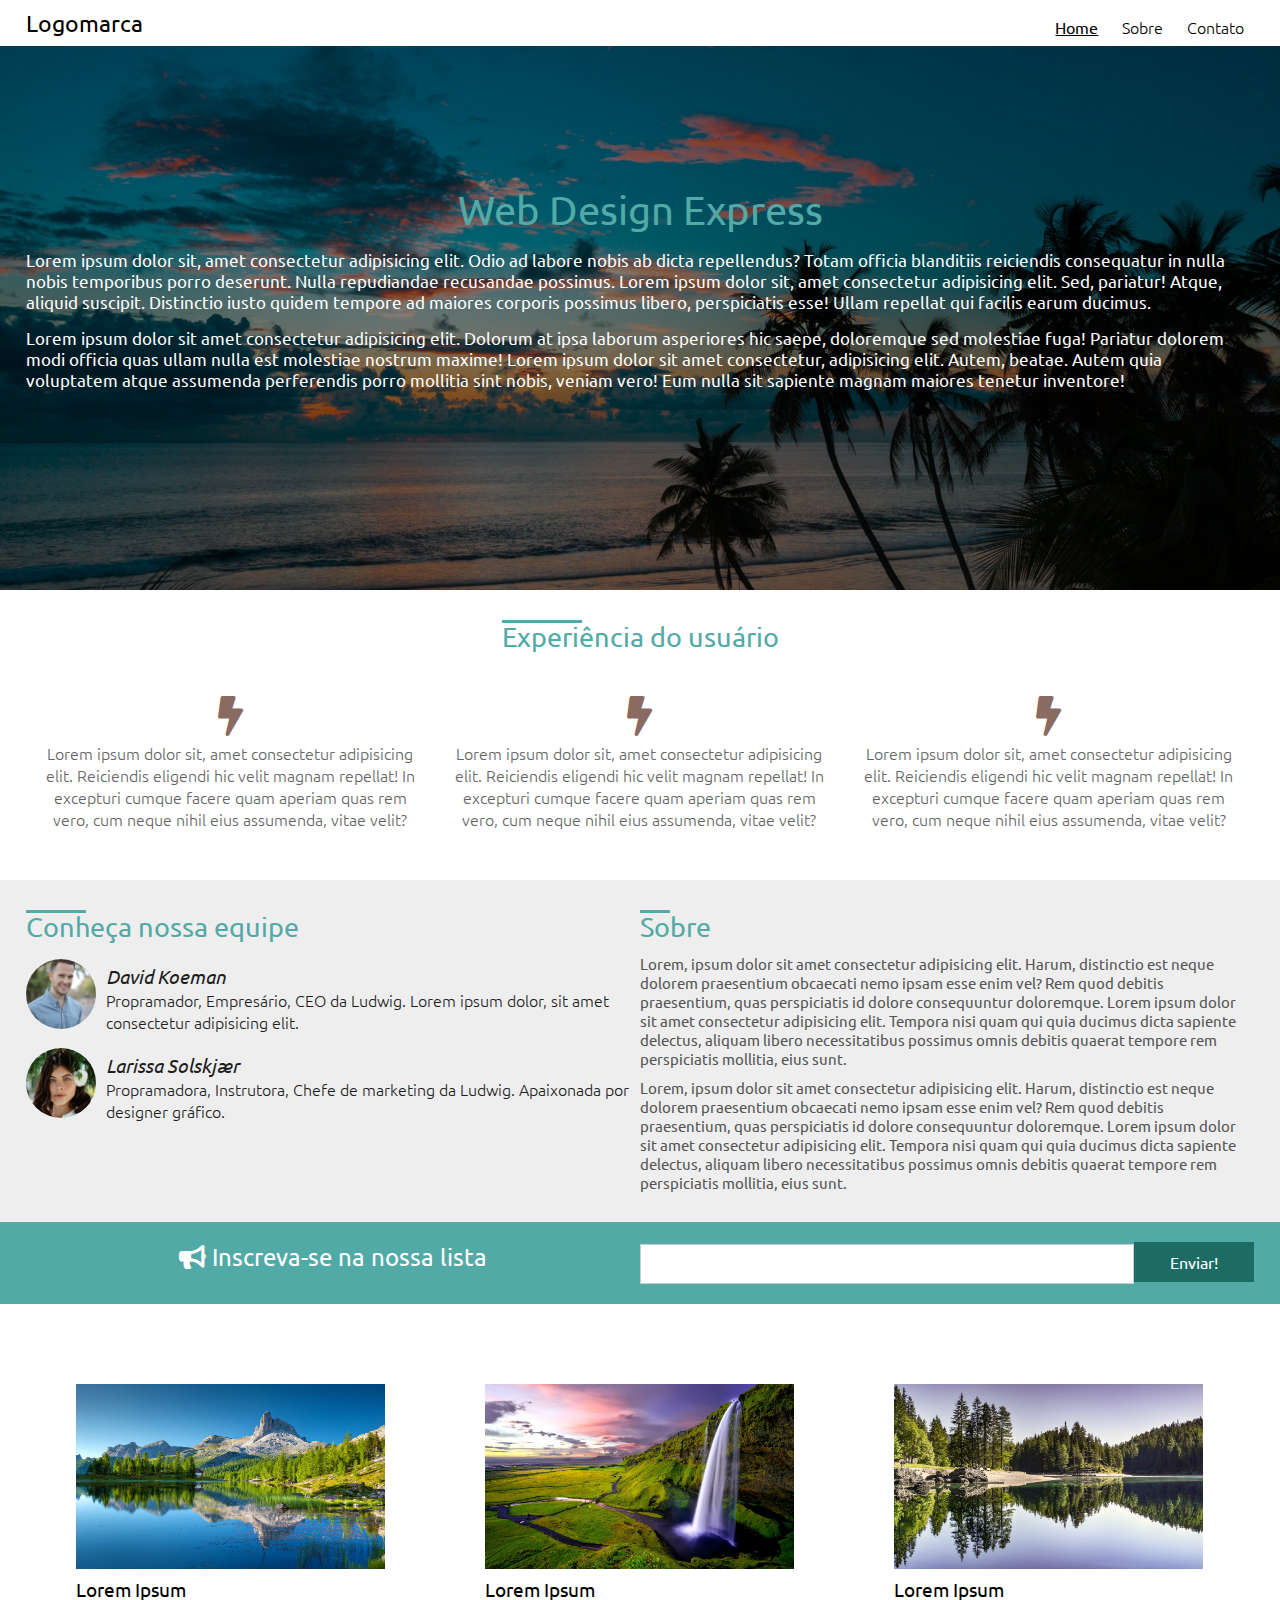
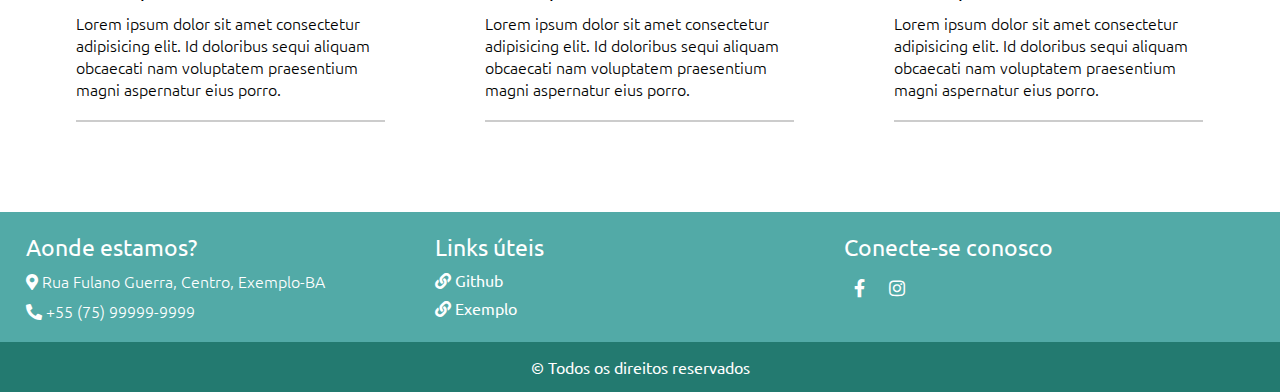
==== index.html @ 8363e470 "menu-mobile finalizado!" ====
<!DOCTYPE html>
<html lang="pt-br">
<head>
    <meta charset="UTF-8">
    <meta http-equiv="X-UA-Compatible" content="IE=edge">
    <meta name="viewport" content="width=device-width, initial-scale=1.0">
    <!-- Links de estilo -->
    <link rel="stylesheet" href="css/style.css">
    <link rel="stylesheet" href="css/all.css">
    <link href="https://fonts.googleapis.com/css2?family=Montserrat:wght@300;400;700&family=Ubuntu:wght@300;400;700&display=swap" rel="stylesheet">
    <!--Meta Tags para SEO-->
    <meta name="author" content="Luiz Alberto">
    <meta name="keywords" content="agencia de publicidade,tecnologia,venda,planos,responsivo">
    <meta name="description" content="Este é um site de exemplo para marketing de empresas!">
    <title>Web Design Express</title>
</head>
<body>
    <header>
        <div class="container">
            <div class="logo">
                <!-- <h2><i class="fab fa-angrycreative"></i></h2> -->
                <h2>Logomarca</h2>
            </div><!--logo-->
            <nav class="menu-desktop">
                <ul>
                    <li class="selected"><a href="index.html">Home</a></li>
                    <li><a href="sobre.html">Sobre</a></li>
                    <li><a href="">Contato</a></li>
                </ul>
            </nav>

            <nav class="menu-mobile">
                <h2><i class="fas fa-bars"></i></h2>
                <ul>
                    <li class="selected"><a href="index.html">Home</a></li>
                    <li><a href="sobre.html">Sobre</a></li>
                    <li><a href="">Contato</a></li>
                </ul>
            </nav><!--menu-mobile-->
            <div class="clear"></div>
        </div><!--container-->
    </header>

    <section class="main-bg">
        <div class="overlay"></div>
        <div class="container">
            <h2>Web Design Express</h2>
        <p>Lorem ipsum dolor sit, amet consectetur adipisicing elit. Odio ad labore nobis ab dicta repellendus? Totam officia blanditiis reiciendis consequatur in nulla nobis temporibus porro deserunt. Nulla repudiandae recusandae possimus. Lorem ipsum dolor sit, amet consectetur adipisicing elit. Sed, pariatur! Atque, aliquid suscipit. Distinctio iusto quidem tempore ad maiores corporis possimus libero, perspiciatis esse! Ullam repellat qui facilis earum ducimus.</p>
        <p>Lorem ipsum dolor sit amet consectetur adipisicing elit. Dolorum at ipsa laborum asperiores hic saepe, doloremque sed molestiae fuga! Pariatur dolorem modi officia quas ullam nulla est molestiae nostrum maxime! Lorem ipsum dolor sit amet consectetur, adipisicing elit. Autem, beatae. Autem quia voluptatem atque assumenda perferendis porro mollitia sint nobis, veniam vero! Eum nulla sit sapiente magnam maiores tenetur inventore!</p>
        </div><!--container-->
    </section>

    <section class="diferenciais">
        <div class="container">
            <div class="line-text">
                <div style="width: 80px;"></div>
                <h2>Experiência do usuário</h2>
            </div><!--line-text-->

            <div class="icones-diferenciais">
                <div class="box-icone-single">
                    <h2><i class="fas fa-bolt"></i></h2>
                    <p>Lorem ipsum dolor sit, amet consectetur adipisicing elit. Reiciendis eligendi hic velit magnam repellat! In excepturi cumque facere quam aperiam quas rem vero, cum neque nihil eius assumenda, vitae velit?</p>
                </div><!--box-icone-single-->

                <div class="box-icone-single">
                    <h2><i class="fas fa-bolt"></i></h2>
                    <p>Lorem ipsum dolor sit, amet consectetur adipisicing elit. Reiciendis eligendi hic velit magnam repellat! In excepturi cumque facere quam aperiam quas rem vero, cum neque nihil eius assumenda, vitae velit?</p>
                </div><!--box-icone-single-->

                <div class="box-icone-single">
                    <h2><i class="fas fa-bolt"></i></h2>
                    <p>Lorem ipsum dolor sit, amet consectetur adipisicing elit. Reiciendis eligendi hic velit magnam repellat! In excepturi cumque facere quam aperiam quas rem vero, cum neque nihil eius assumenda, vitae velit?</p>
                </div><!--box-icone-single--> 
                <div class="clear"></div> 
            </div><!--icones-diferenciais-->

        </div>
    </section>

    <section class="sobre-equipe">
        <div class="container">
            <div class="equipe-container">
                <div class="line-text">
                    <div style="width: 60px;"></div>
                    <h2>Conheça nossa equipe</h2>
                </div><!--line-text-->
                <div class="avatar-box">
                    <div style="background-image: url('images/face-ceo.jpg');" class="img-avatar"></div><div class="descricao-avatar">
                        <h3>David Koeman</h3>
                        <p>Propramador, Empresário, CEO da Ludwig. Lorem ipsum dolor, sit amet consectetur adipisicing elit.</p>
                    </div>
                </div><!--avatar-box-->

                <!-- <div class="avatar-box">
                    <div style="background-image: url('images/face-mas.jpg');" class="img-avatar"></div><div class="descricao-avatar">
                        <h3>Thomas Rodrigues</h3>
                        <p>Propramador, Instrutor, Chefe de desenvolvimento da Ludwig. Apaixonado por programação e games.</p>
                    </div>
                </div> -->

                <div class="avatar-box">
                    <div style="background-image: url('images/face-fem.jpg');" class="img-avatar"></div><div class="descricao-avatar">
                        <h3>Larissa Solskjær</h3>
                        <p>Propramadora, Instrutora, Chefe de marketing da Ludwig. Apaixonada por designer gráfico.</p>
                    </div>
                </div><!--avatar-box-->
            </div><!--equipe-->

            <div class="sobre-container">
                <div class="line-text">
                    <div style="width: 30px;"></div>
                    <h2>Sobre</h2>
                </div><!--line-text-->
                <p>Lorem, ipsum dolor sit amet consectetur adipisicing elit. Harum, distinctio est neque dolorem praesentium obcaecati nemo ipsam esse enim vel? Rem quod debitis praesentium, quas perspiciatis id dolore consequuntur doloremque. Lorem ipsum dolor sit amet consectetur adipisicing elit. Tempora nisi quam qui quia ducimus dicta sapiente delectus, aliquam libero necessitatibus possimus omnis debitis quaerat tempore rem perspiciatis mollitia, eius sunt.</p>
                <p>Lorem, ipsum dolor sit amet consectetur adipisicing elit. Harum, distinctio est neque dolorem praesentium obcaecati nemo ipsam esse enim vel? Rem quod debitis praesentium, quas perspiciatis id dolore consequuntur doloremque. Lorem ipsum dolor sit amet consectetur adipisicing elit. Tempora nisi quam qui quia ducimus dicta sapiente delectus, aliquam libero necessitatibus possimus omnis debitis quaerat tempore rem perspiciatis mollitia, eius sunt.</p>
            </div><!--sobre-->

        </div><!--container-->
    </section><!--sobre-equipe-->

    <section class="inscricao">
        <div class="container">
            <div class="w50 center">
                <h2 class="inscricao-texto"><i class="fas fa-bullhorn"></i> Inscreva-se na nossa lista</h2>
            </div>
            <div class="w50 center">
                <form class="inscricao-form">
                    <input type="text" name=""><input type="submit" name="acao" value="Enviar!">
                </form>
            </div>
            <div class="clear"></div>
        </div>
    </section><!--inscricao-->

    <section class="cards">
        <div class="container">
            <div class="card-single">
                <img src="images/card.jpg" alt="" title="">
                <h3>Lorem Ipsum</h3>
                <p>Lorem ipsum dolor sit amet consectetur adipisicing elit. Id doloribus sequi aliquam obcaecati nam voluptatem praesentium magni aspernatur eius porro.</p>
            </div><!--card-single-->

            <div class="card-single">
                <img src="images/card1.jpg" alt="" title="">
                <h3>Lorem Ipsum</h3>
                <p>Lorem ipsum dolor sit amet consectetur adipisicing elit. Id doloribus sequi aliquam obcaecati nam voluptatem praesentium magni aspernatur eius porro.</p>
            </div><!--card-single-->

            <div class="card-single">
                <img src="images/card2.jpg" alt="" title="">
                <h3>Lorem Ipsum</h3>
                <p>Lorem ipsum dolor sit amet consectetur adipisicing elit. Id doloribus sequi aliquam obcaecati nam voluptatem praesentium magni aspernatur eius porro.</p>
            </div><!--card-single-->

            <div class="clear"></div>
        </div>
    </section>

    <footer class="footer1">
        <div class="container">
            <div class="w33">
                <h2>Aonde estamos?</h2>
                <p><i class="fas fa-map-marker-alt"></i> Rua Fulano Guerra, Centro, Exemplo-BA</p>
                <p><i class="fas fa-phone-alt"></i> +55 (75) 99999-9999</p>
            </div><!--w33-->

            <div class="w33">
                <h2>Links úteis</h2>
                <a href="https://github.com/luuizalberto"><i class="fas fa-link"></i> Github</a>
                <a href="https://github.com/luuizalberto"><i class="fas fa-link"></i> Exemplo</a>
            </div><!--w33-->

            <div class="w33">
                <h2>Conecte-se conosco</h2>
                <div class="groud-icons">
                    <a href="https://pt-br.facebook.com/"><i class="fab fa-facebook-f"></i></a>
                    <a href="https://www.instagram.com/accounts/login/"><i class="fab fa-instagram"></i></a>
                </div>
            </div><!--w33-->
            <div class="clear"></div>
        </div><!--container-->
    </footer>

    <footer class="footer2">
        <p>© Todos os direitos reservados</p>
    </footer>

    <script src="js/jquery.js"></script>
    <script>
        $('nav.menu-mobile h2').click(function(){
            $('nav.menu-mobile ul').slideToggle();
        });
    </script>
    
</body>
</html>
---- css/style.css ----
*{
    margin: 0;
    padding: 0;
    box-sizing: border-box;
    font-family: 'Montserrat', sans-serif;
font-family: 'Ubuntu', sans-serif;
}

html, body{
    height: 100%;
}

/* Classes Auxiliares */
.container{
    max-width: 1280px;
    margin: 0 auto;
    padding: 0 2%;
}

.w50{
    width: 50%;
    float: left;
}

.w33{
    width: 33.3%;
    float: left;
}

.center{text-align: center;}

.clear{clear: both;}

/* Classes do meu site */
header{
    padding: 8px 0;
}

.logo{
    float: left;
}

.logo h2{
    font-size: 23px;
    font-weight: normal;
}

nav.menu-desktop li.selected{font-weight: normal; text-decoration: underline;}

nav.menu-desktop{
    float: right;
}

nav.menu-desktop ul{
    position: relative;
    top: 8px;
}

nav.menu-desktop li{
    margin: 0 10px;
    display: inline-block;
    font-weight: lighter;
}

nav.menu-desktop a{
    color: black;
    text-decoration: none;
}

nav.menu-desktop a:hover{text-decoration: underline;}

nav.menu-mobile{
    display: none; 
    float: right;
}

nav.menu-mobile h2{
    cursor: pointer;
}

nav.menu-mobile ul{
    display: none;
    width: 100%;
    background-color: white;
    position: absolute;
    top: 45px;
    left: 0;
    z-index: 2;
    text-align: center;
}

nav.menu-mobile li{
    padding: 8px 0;
    border-bottom: 1px solid black;
    text-decoration: none;
    color: black;
}

nav.menu-mobile li.selected{
    background-color: rgb(240, 240, 240);
}

nav.menu-mobile a{
    display: block; /* Para ficar tudo clicável */
    text-decoration: none;
    color: black;
}

/* Sessão Principal banner */
section.main-bg{
    position: relative;
    width: 100%;
    padding: 140px 0 200px 0;
    background-image: url('../images/bg-main.jpg');
    background-position: center;
    background-size: cover;
    background-repeat: no-repeat;
    text-align: center;
}

section.main-bg > .container{
    position: relative;
    z-index: 2;
}

section.main-bg .overlay{
    z-index: 1;
    position: absolute;
    top: 0;
    left: 0;
    background-color: rgba(0,0,0,0.5);
    width: 100%;
    height: 100%;
}

section.main-bg h2{
    color: #52aaa7;
    font-size: 40px;
    font-weight: normal;
}

section.main-bg p{
    text-align: left;
    color: #ffffff;
    font-size: 17px;
    margin-top: 15px;
}

/* Experiencia do usuario */
section.diferenciais {
    padding: 30px 0;
    text-align: center;
}

.line-text{
    position: relative;
    display: inline-block;
}

.line-text > div{
    position: absolute;
    left: 0;
    top: 0;
    width: 60px;
    height: 3px;
    background-color: #52aaa7;
}

.line-text h2{
    font-weight: normal;
    font-size: 27px;
    color: #52aaa7;
}

.icones-diferenciais{
    margin-top: 35px;
}

.box-icone-single{
    float: left;
    width: 33.3%;
    padding: 0 10px;
    margin-bottom: 20px;
}

.box-icone-single h2{
    color: #8a6b62;
    font-size: 40px;
}

.box-icone-single p{
    color: #646464;
    font-weight: lighter;
    font-size: 16px;
}

/* Sessão Sobre Equipe */
section.sobre-equipe{
    padding: 30px 0;
    background-color: rgb(238, 238, 238);
}

section.sobre-equipe > .container{
    display: flex;
    flex-wrap: wrap;
}

.equipe-container{
    width: 50%;
}

.sobre-container{
    width: 50%;
}

.sobre-container p{
    /* color: black; */
    color: rgb(85, 85, 85); 
    font-size: 15px;
    margin-top: 10px;
}

.avatar-box{
    margin-top: 15px;
}

.img-avatar{
    display: inline-block;
    width: 70px;
    height: 70px;
    border-radius: 50%;
    /* background-size: 100% 100%; */
    background-size: cover;
    background-position: center;
}

.descricao-avatar{
    padding: 0 10px;
    display: inline-block;
    width: calc(100% - 70px);
}

.descricao-avatar h3{
    color: rgb(30, 30, 30);
    font-weight: normal;
    font-style: italic;
}

.descricao-avatar p{
    color: rgb(30, 30, 30);
    font-weight: lighter;
}

/* Sessão da inscrição */
section.inscricao{
    background-color: #52aaa7;
    padding: 20px 0;
}

.inscricao-form input[type=text]{
    width: calc(100% - 120px);
    height: 40px;
    background-color: white;
    border: 1px solid #ccc;
    display: inline-block;
    padding-left: 7px;
}

h2.inscricao-texto{
    font-weight: normal;
    color: white;
}

.inscricao-form input[type=submit]{
    width: 120px;
    height: 40px;
    background-color: #1d6c64;
    color: white;
    font-size: 16px;
    border: 0;
    display: inline-block;
    cursor: pointer;
}

/* Sessão dos Cards */
section.cards{
    padding: 30px 0;
}

.card-single{
    width: 33.3%;
    float: left;
    padding: 50px;
}

.card-single img{
    width: 100%;
    height: 185px;/* eu defini */
}

.card-single h3{
    margin-top: 5px;
    font-weight: normal;
    font-size: 19px;
}

.card-single p{
    margin: 10px 0;
    font-weight: lighter;
    font-size: 16px;
    border-bottom: 2px solid #ccc;
    padding-bottom: 20px;
}

/* FOOTER */
footer.footer1{
    background-color: #52aaa7;
    padding: 20px 0;
    color: white;
}

footer.footer1 h2{
    font-size: 23px;
    font-weight: normal;
}

footer.footer1 p{
    margin-top: 8px;
    font-weight: lighter;
}

footer.footer1 a{
    display: block;
    text-decoration: none;
    color: white;
    margin-top: 8px;
}

footer.footer1 .groud-icons a{
    font-size: 18px;
    display: inline-block;
    margin: 15px 10px; /* eu defini */
}

footer.footer2{
    background-color: #237a70;
    text-align: center;
    color: white;
    padding: 15px 0;
}



@media screen and (max-width: 768px){
    .card-single{width: 100%;}
    .w50, .w33{width: 100%; margin-bottom: 20px;}

    footer.footer1{text-align: center;}

    .box-icone-single{
        width: 100%;
    }

    .equipe-container{
        width: 100%;
    }
    
    .sobre-container{
        width: 100%;
        margin-top: 60px;
    }
}


@media screen and (max-width: 500px){
    nav.menu-desktop{display: none;}
    nav.menu-mobile{display: block;}

    .card-single{padding: 10px;}
}
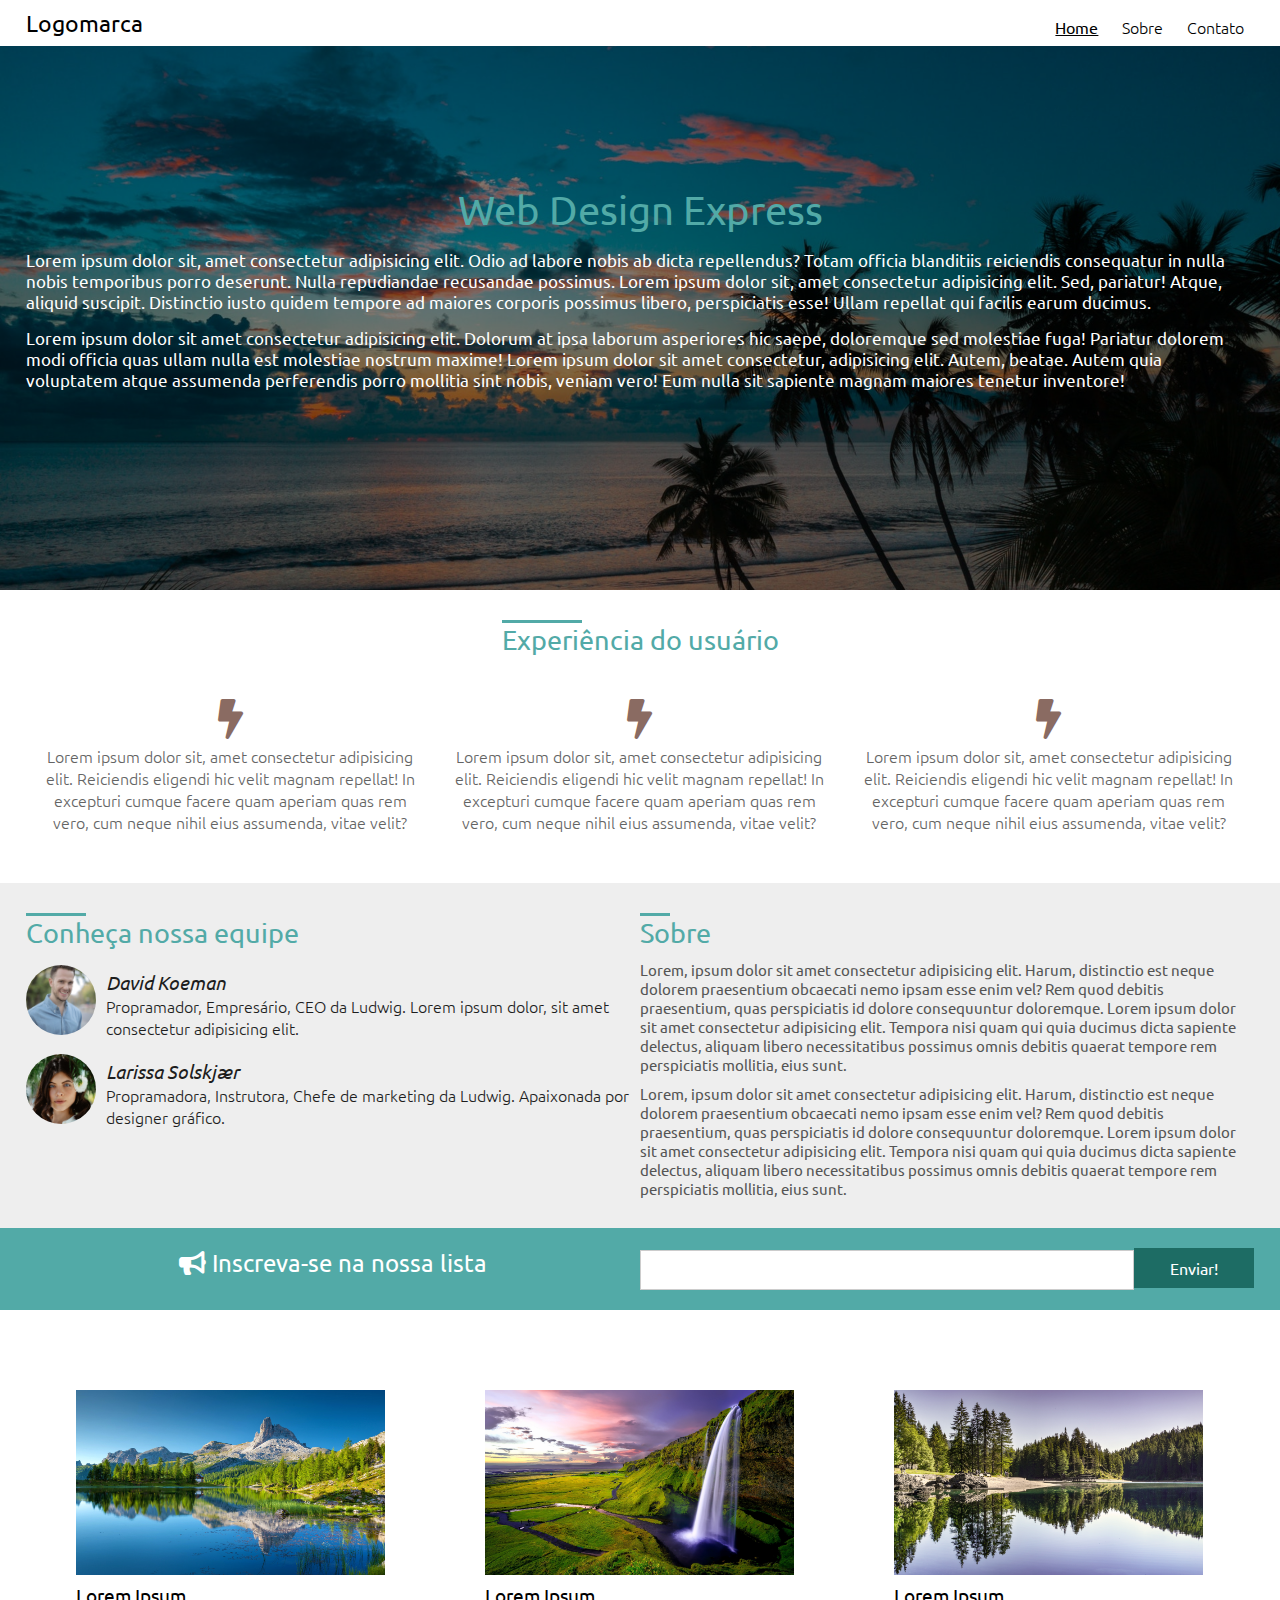
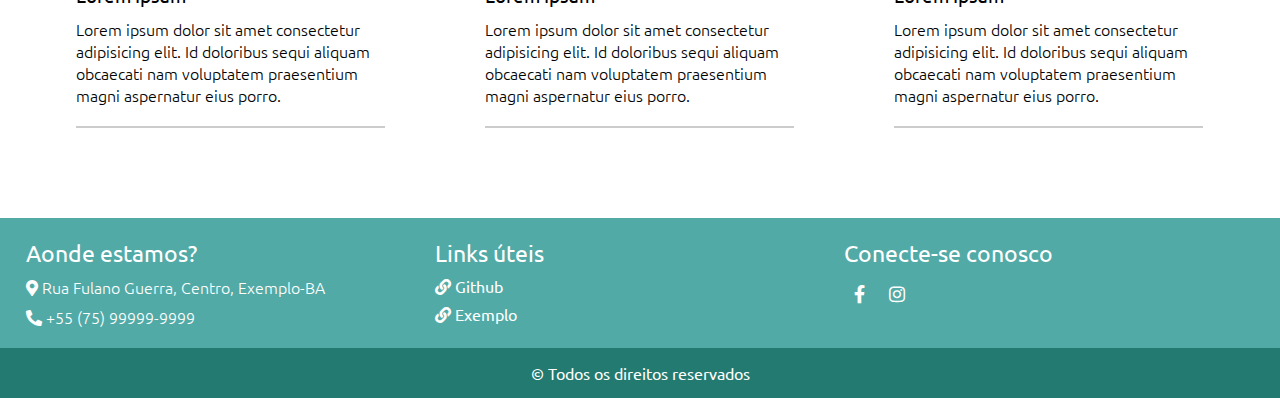
==== commit 77964f7d: "linkando o contato.html" ====
--- a/index.html
+++ b/index.html
@@ -18,14 +18,15 @@
     <header>
         <div class="container">
             <div class="logo">
-                <!-- <h2><i class="fab fa-angrycreative"></i></h2> -->
-                <h2>Logomarca</h2>
+                <a href="index.html">
+                    <!-- <h2><i class="fab fa-angrycreative"></i></h2> --><h2>Logomarca</h2>
+                </a>
             </div><!--logo-->
             <nav class="menu-desktop">
                 <ul>
                     <li class="selected"><a href="index.html">Home</a></li>
                     <li><a href="sobre.html">Sobre</a></li>
-                    <li><a href="">Contato</a></li>
+                    <li><a href="contato.html">Contato</a></li>
                 </ul>
             </nav>
 
@@ -34,7 +35,7 @@
                 <ul>
                     <li class="selected"><a href="index.html">Home</a></li>
                     <li><a href="sobre.html">Sobre</a></li>
-                    <li><a href="">Contato</a></li>
+                    <li><a href="contato.html">Contato</a></li>
                 </ul>
             </nav><!--menu-mobile-->
             <div class="clear"></div>
--- a/css/style.css
+++ b/css/style.css
@@ -45,6 +45,11 @@
     font-weight: normal;
 }
 
+.logo a{
+    color: black;
+    text-decoration: none;
+}
+
 nav.menu-desktop li.selected{font-weight: normal; text-decoration: underline;}
 
 nav.menu-desktop{
@@ -85,7 +90,7 @@
     position: absolute;
     top: 45px;
     left: 0;
-    z-index: 2;
+    z-index: 999;
     text-align: center;
 }
 
@@ -146,7 +151,7 @@
     margin-top: 15px;
 }
 
-/* Experiencia do usuario */
+/* Experiencia do usuario - diferenciais */
 section.diferenciais {
     padding: 30px 0;
     text-align: center;
@@ -167,6 +172,7 @@
 }
 
 .line-text h2{
+    margin-top: 3px;
     font-weight: normal;
     font-size: 27px;
     color: #52aaa7;
@@ -347,6 +353,173 @@
     text-align: center;
     color: white;
     padding: 15px 0;
+}
+
+/*********** PÁGINA SOBRE ***********/
+section.title-page{
+    position: relative;
+    padding: 30px;
+    width: 100%;
+    min-height: 150px;
+    background-size: cover;
+    background-position: center;
+}
+
+section.title-page > .container{position: relative; z-index: 2;}
+
+.overlay__title-page{
+    position: absolute;
+    top: 0;
+    left: 0;
+    width: 100%;
+    height: 100%;
+    background-color: rgba(0,0,0,0.5);
+    z-index: 1;
+}
+
+section.title-page h2{
+    font-size: 35px;
+    font-weight: normal;
+    color: #44D4C5;
+}
+
+section.title-page p{
+    font-weight: lighter;
+    font-size: 16px;
+    color: #FFF;
+    margin-top: 15px;
+}
+
+/* Sessão da Notícia */
+section.sobre__noticia{
+    padding: 30px 0;
+}
+
+.sobre__single__noticia img{
+    max-width: 100%;
+    float: left;
+    width: 50%;
+}
+
+.sobre__single__noticia p{
+    padding: 10px 15px;
+    font-size: 16px;
+    font-weight: lighter;
+    /* line-height: 25px; */
+    float: left;
+    width: 50%;
+}
+
+.paragrafo__single__noticia{
+    margin-top: 15px;
+}
+
+.paragrafo__single__noticia p{
+    font-size: 16px;
+    font-weight: lighter;
+}
+
+/* Sessão do efeito Parallax */
+section.parallax{
+    padding: 30px 0;
+    width: 100%;
+    min-height: 200px;
+    background-image: url('../images/img-parallax.jpg');
+    background-size: cover;
+    /* background-position: center; */
+    background-attachment: fixed;
+    text-align: center;
+}
+
+section.parallax h2{
+    border: 1px solid #44D4C5;
+    padding: 5px 25px;
+    color: #44D4C5;
+    font-size: 18px;
+    display: inline-block;
+}
+
+section.parallax p{
+    color: white;
+    margin-top: 10px;
+}
+
+/* Sessão da Equipe */
+section.equipe{
+    padding: 40px 0;
+}
+
+.equipe-circles{
+    margin-top: 50px;
+    display: flex;
+    flex-wrap: wrap;
+}
+
+.equipe-circle-single{
+    text-align: center;
+    padding: 0 20px;
+    width: 33.3%;
+}
+
+.equipe-circle-single h3{
+    margin-top: 8px;
+    font-size: 23px;
+    font-weight: normal;
+}
+
+.equipe-circle-single p{
+    font-weight: lighter;
+}
+
+.avatar-single{
+    position: relative;
+    width: 60%;
+    padding-top: 60%; /* serve para = a minha altera será igual a minha largura */
+    margin: 0 auto;
+}
+
+.avatar-single-container{
+    width: 100%;
+    height: 100%;
+    position: absolute;
+    top: 0;
+    left: 0;
+    border-radius: 50%;
+    background-color: rgba(102, 102, 102,0.4);
+    background-size: cover;
+    background-position: center;
+}
+
+/* Sessão do Sobre Final */
+section.sobre__final{
+    background-color: aliceblue;
+    border-top: 2px solid rgb(224, 224, 224);
+    padding: 20px 0;
+}
+
+section.sobre__final p{
+    margin-top: 10px;
+    font-size: 16px;
+    font-weight: lighter;
+}
+
+.card-text{
+    margin-top: 10px;
+    width: 80%;
+    position: relative;
+}
+
+.card-text img{
+    max-width: 100%;
+}
+
+.card-text h3{
+    position: absolute;
+    right: 10px;
+    bottom: 10px;
+    font-size: 20px;
+    color: white;
+    font-weight: normal;
 }
 
 
@@ -369,6 +542,19 @@
         width: 100%;
         margin-top: 60px;
     }
+
+    .sobre__single__noticia img{
+        max-width: 100%;
+        float: left;
+        width: 100%;
+    }
+    
+    .sobre__single__noticia p{
+        margin-top: 15px;
+        width: 100%;
+        padding: 0;
+       /* line-height: 25px;  Adicionei */
+    }
 }
 
 
@@ -377,5 +563,14 @@
     nav.menu-mobile{display: block;}
 
     .card-single{padding: 10px;}
-}
-
+
+    .equipe-circle-single{
+        padding: 0 8px;
+        width: 100%;
+        margin-bottom: 30px;
+    }
+
+    .card-text{width: 100%;}
+
+}
+
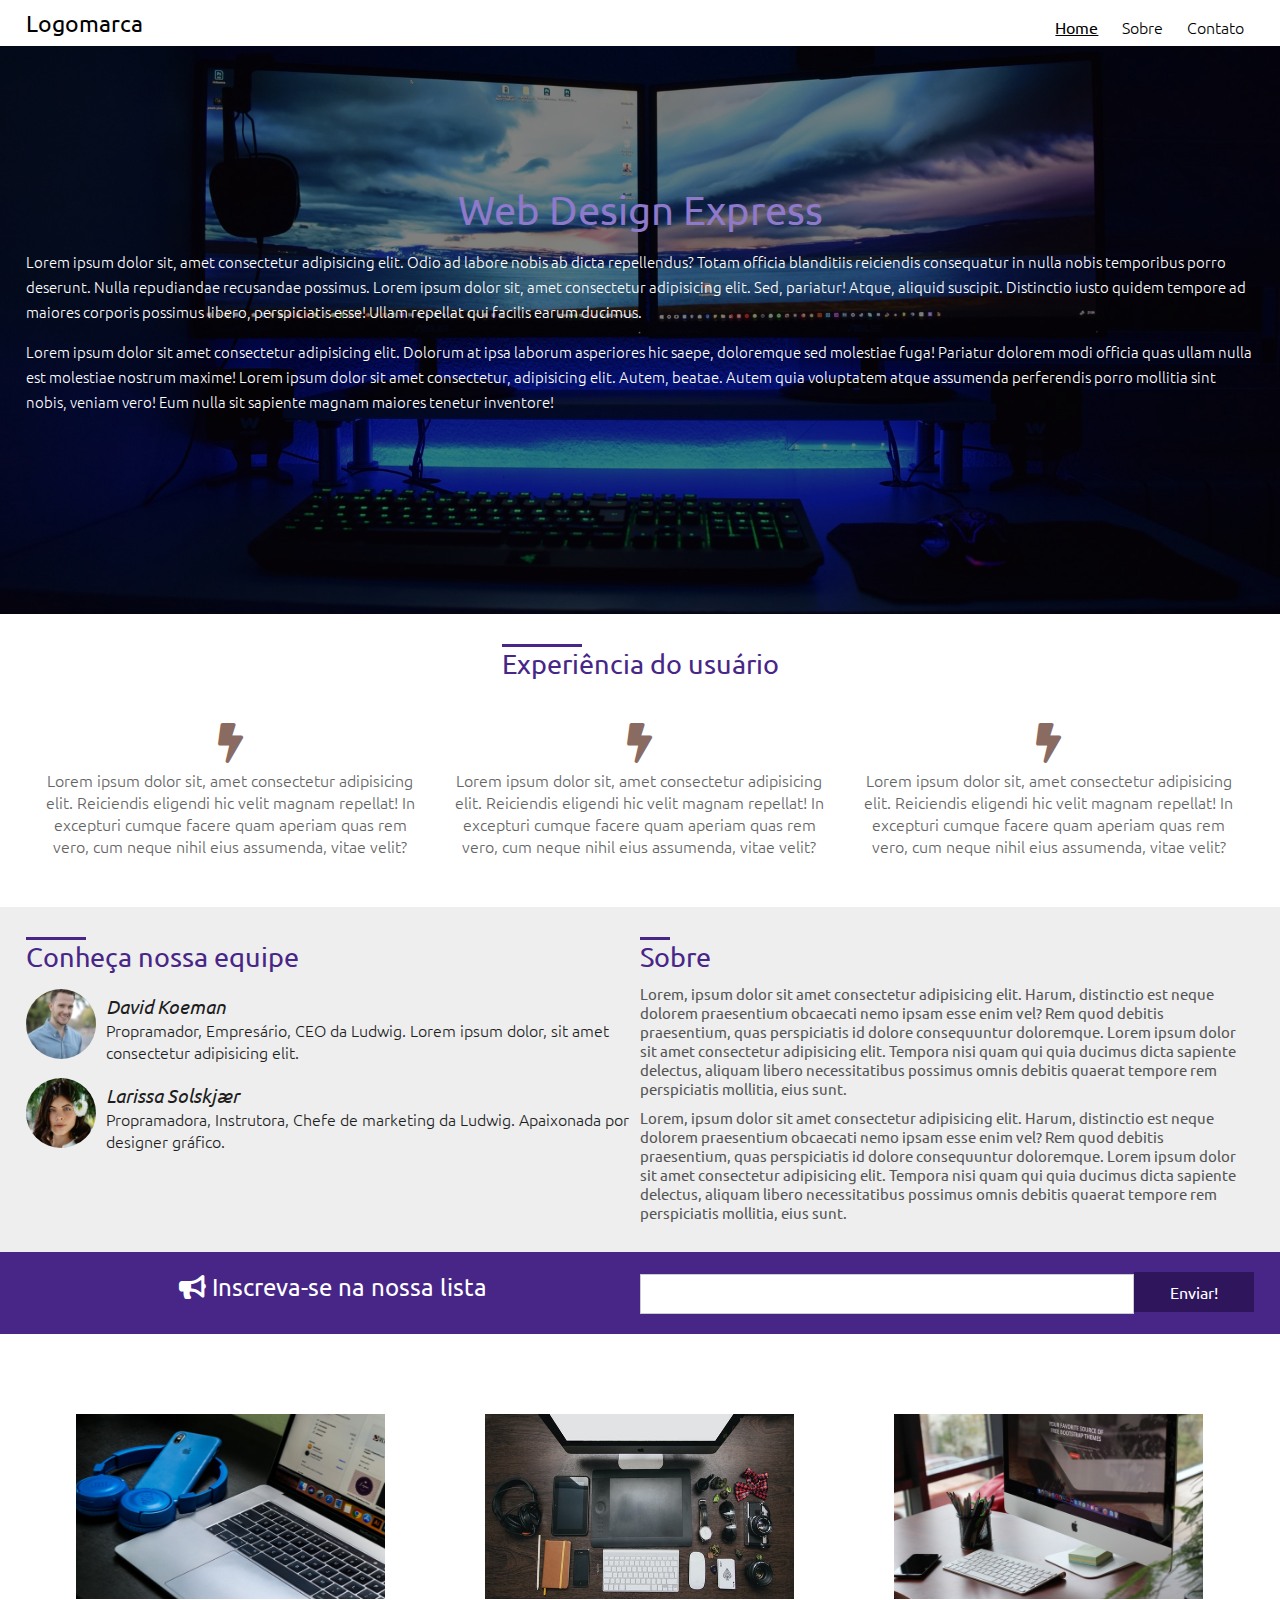
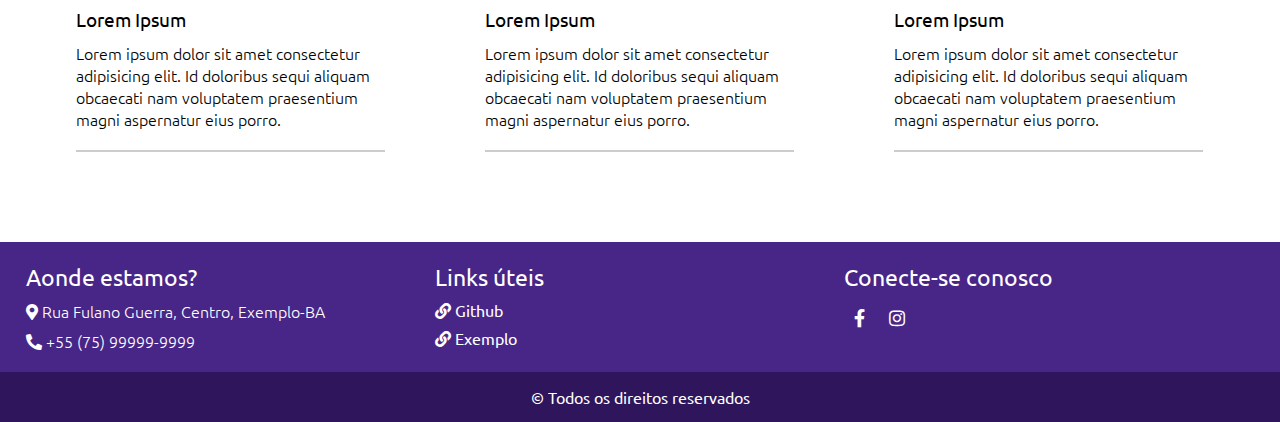
==== commit 9c3511fd: "imagens da index pronto" ====
--- a/index.html
+++ b/index.html
@@ -137,19 +137,19 @@
     <section class="cards">
         <div class="container">
             <div class="card-single">
-                <img src="images/card.jpg" alt="" title="">
+                <img src="images/macbook-e-jbl.jpg" alt="" title="">
                 <h3>Lorem Ipsum</h3>
                 <p>Lorem ipsum dolor sit amet consectetur adipisicing elit. Id doloribus sequi aliquam obcaecati nam voluptatem praesentium magni aspernatur eius porro.</p>
             </div><!--card-single-->
 
             <div class="card-single">
-                <img src="images/card1.jpg" alt="" title="">
+                <img src="images/de-cima-pc-branco.jpg" alt="" title="">
                 <h3>Lorem Ipsum</h3>
                 <p>Lorem ipsum dolor sit amet consectetur adipisicing elit. Id doloribus sequi aliquam obcaecati nam voluptatem praesentium magni aspernatur eius porro.</p>
             </div><!--card-single-->
 
             <div class="card-single">
-                <img src="images/card2.jpg" alt="" title="">
+                <img src="images/apple.jpg" alt="" title="">
                 <h3>Lorem Ipsum</h3>
                 <p>Lorem ipsum dolor sit amet consectetur adipisicing elit. Id doloribus sequi aliquam obcaecati nam voluptatem praesentium magni aspernatur eius porro.</p>
             </div><!--card-single-->
--- a/css/style.css
+++ b/css/style.css
@@ -3,7 +3,7 @@
     padding: 0;
     box-sizing: border-box;
     font-family: 'Montserrat', sans-serif;
-font-family: 'Ubuntu', sans-serif;
+    font-family: 'Ubuntu', sans-serif;
 }
 
 html, body{
@@ -17,6 +17,16 @@
     padding: 0 2%;
 }
 
+.w60{
+    width: 60%;
+    float: left;
+}
+
+.w40{
+    width: 40%;
+    float: left;
+}
+
 .w50{
     width: 50%;
     float: left;
@@ -116,7 +126,7 @@
     position: relative;
     width: 100%;
     padding: 140px 0 200px 0;
-    background-image: url('../images/bg-main.jpg');
+    background-image: url('../images/pc-com-led-azul.jpg');
     background-position: center;
     background-size: cover;
     background-repeat: no-repeat;
@@ -139,7 +149,7 @@
 }
 
 section.main-bg h2{
-    color: #52aaa7;
+    color: #8e79ca;
     font-size: 40px;
     font-weight: normal;
 }
@@ -147,8 +157,10 @@
 section.main-bg p{
     text-align: left;
     color: #ffffff;
-    font-size: 17px;
+    font-size: 15px;
     margin-top: 15px;
+    line-height: 25px;
+    font-weight: lighter;
 }
 
 /* Experiencia do usuario - diferenciais */
@@ -168,14 +180,14 @@
     top: 0;
     width: 60px;
     height: 3px;
-    background-color: #52aaa7;
+    background-color: #482687;
 }
 
 .line-text h2{
     margin-top: 3px;
     font-weight: normal;
     font-size: 27px;
-    color: #52aaa7;
+    color: #482687;
 }
 
 .icones-diferenciais{
@@ -259,7 +271,7 @@
 
 /* Sessão da inscrição */
 section.inscricao{
-    background-color: #52aaa7;
+    background-color: #482687;
     padding: 20px 0;
 }
 
@@ -280,7 +292,7 @@
 .inscricao-form input[type=submit]{
     width: 120px;
     height: 40px;
-    background-color: #1d6c64;
+    background-color: #2e155c;
     color: white;
     font-size: 16px;
     border: 0;
@@ -320,7 +332,7 @@
 
 /* FOOTER */
 footer.footer1{
-    background-color: #52aaa7;
+    background-color: #482687;
     padding: 20px 0;
     color: white;
 }
@@ -349,7 +361,7 @@
 }
 
 footer.footer2{
-    background-color: #237a70;
+    background-color: #2e155c;
     text-align: center;
     color: white;
     padding: 15px 0;
@@ -380,7 +392,7 @@
 section.title-page h2{
     font-size: 35px;
     font-weight: normal;
-    color: #44D4C5;
+    color: #6a44d4;
 }
 
 section.title-page p{
@@ -432,9 +444,9 @@
 }
 
 section.parallax h2{
-    border: 1px solid #44D4C5;
+    border: 1px solid #6a44d4;
     padding: 5px 25px;
-    color: #44D4C5;
+    color: #6a44d4;
     font-size: 18px;
     display: inline-block;
 }
@@ -522,11 +534,81 @@
     font-weight: normal;
 }
 
-
+/*********** PÁGINA CONTATO ***********/
+section.contato{
+    padding: 30px 0;
+    min-height: 600px;
+}
+
+section.contato .w50,
+section.contato .w100{
+    padding: 0 10px;
+}
+
+.formulario form{
+    margin-top: 10px;
+}
+
+.formulario h2{
+    background-color: #DDDDDD;
+    text-align: center;
+    color: #ACAC9D;
+    font-size: 17px;
+    font-weight: normal;
+    border-left: 5px solid #ccc;
+    padding: 4px 0;
+}
+
+.formulario input[type=text],
+.formulario input[type=email]{
+    width: 100%;
+    height: 40px;
+    border: 1px solid #ccc;
+    margin-bottom: 15px;
+    padding-left: 8px;
+}
+
+.formulario textarea{
+    width: 100%;
+    height: 120px;
+    border: 1px solid #ccc;
+    margin-bottom: 15px;
+    padding: 10px;
+    resize: vertical;
+}
+
+.tags-form{
+    padding-left: 50px;
+}
+
+.tags-form h2{
+    font-weight: normal;
+}
+
+.tags-form p{
+    font-weight: lighter;
+}
+
+.tags-form p.tag-contato{
+    color: white;
+    background-color: #2e155c;
+    text-align: center;
+    margin-top: 6px;
+    padding: 8px 4px;
+}
+
+/************************/
+
+
+@media screen and (max-width: 1280px){
+    section.contato{
+        min-height:0;
+    }
+}
 
 @media screen and (max-width: 768px){
     .card-single{width: 100%;}
-    .w50, .w33{width: 100%; margin-bottom: 20px;}
+    .w50, .w33, .w40, .w60, .w100{width: 100%; margin-bottom: 20px;}
 
     footer.footer1{text-align: center;}
 
@@ -555,6 +637,19 @@
         padding: 0;
        /* line-height: 25px;  Adicionei */
     }
+
+    .formulario input[type=text],
+    .formulario input[type=email]{
+        margin-bottom: 0;
+    }
+
+    .formulario textarea{
+        margin-bottom: 0;
+    }
+
+    .tags-form{
+        padding-left: 0;
+    }
 }
 
 
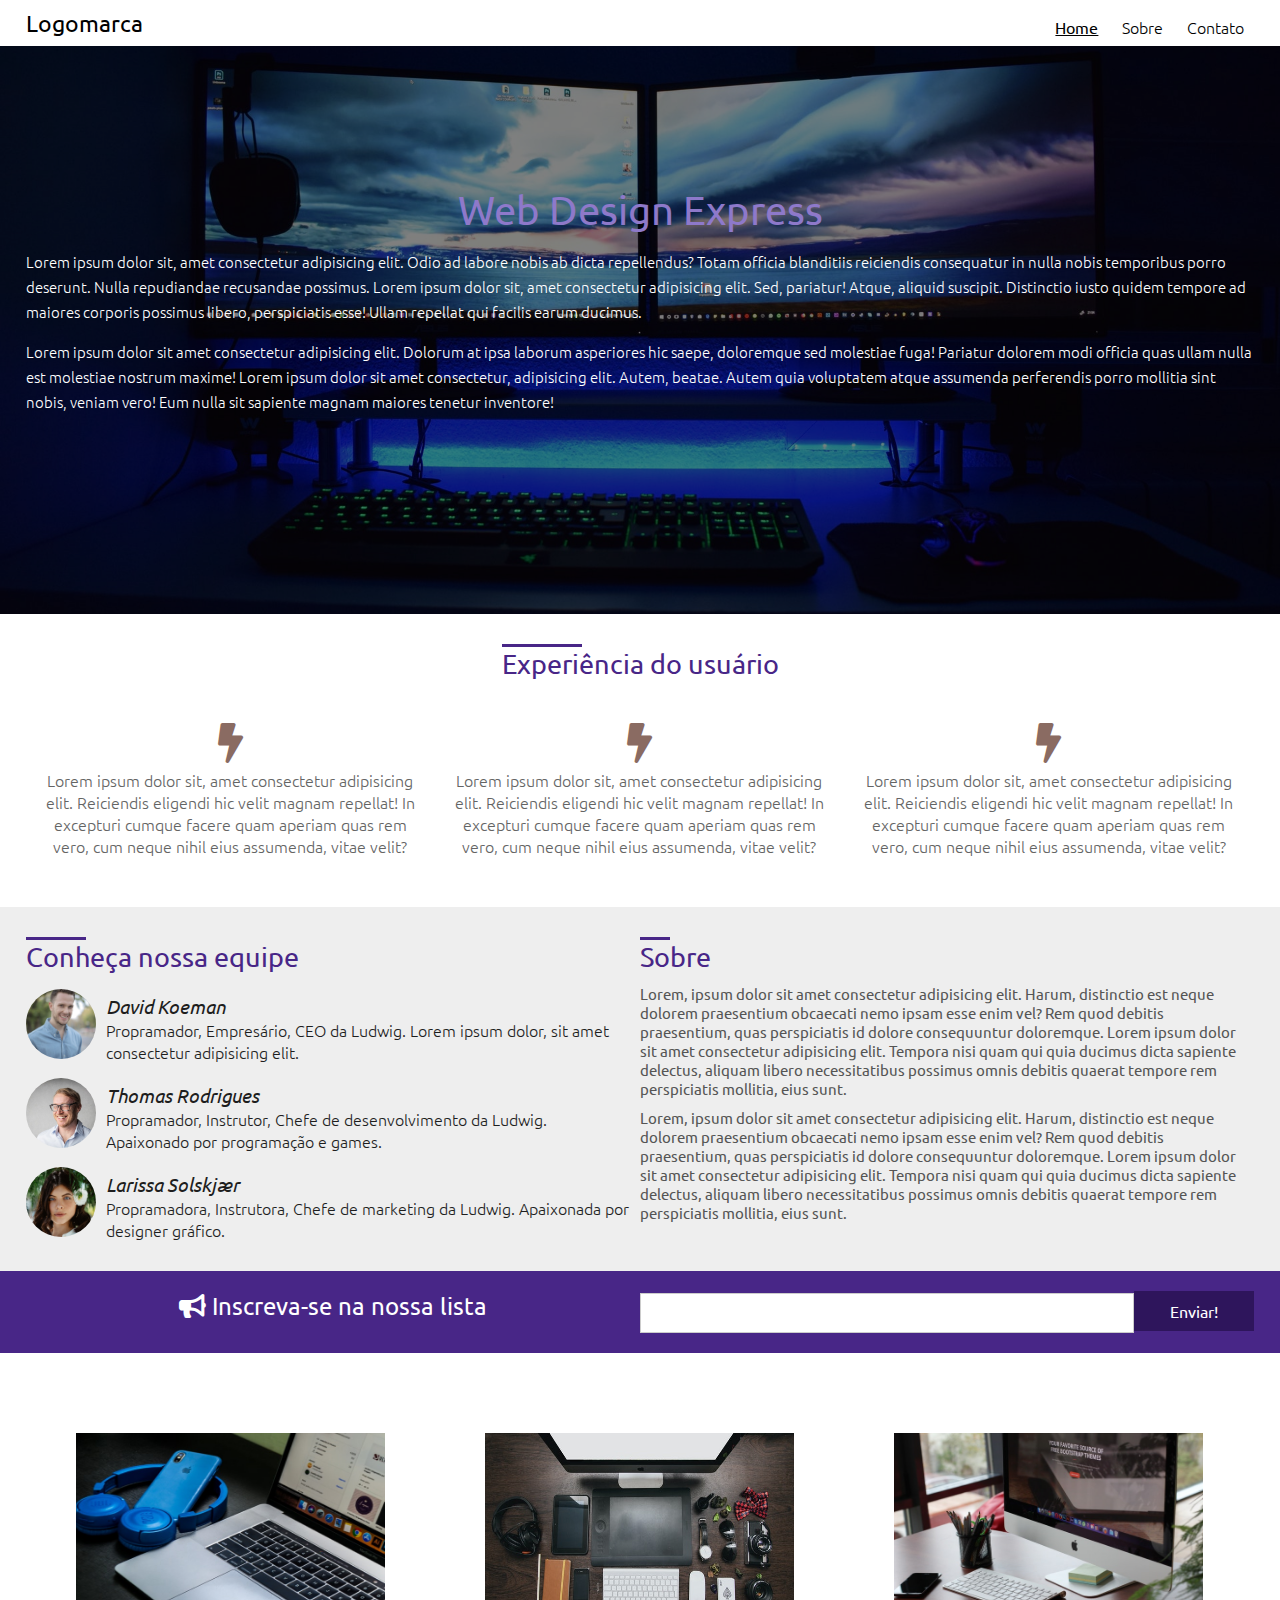
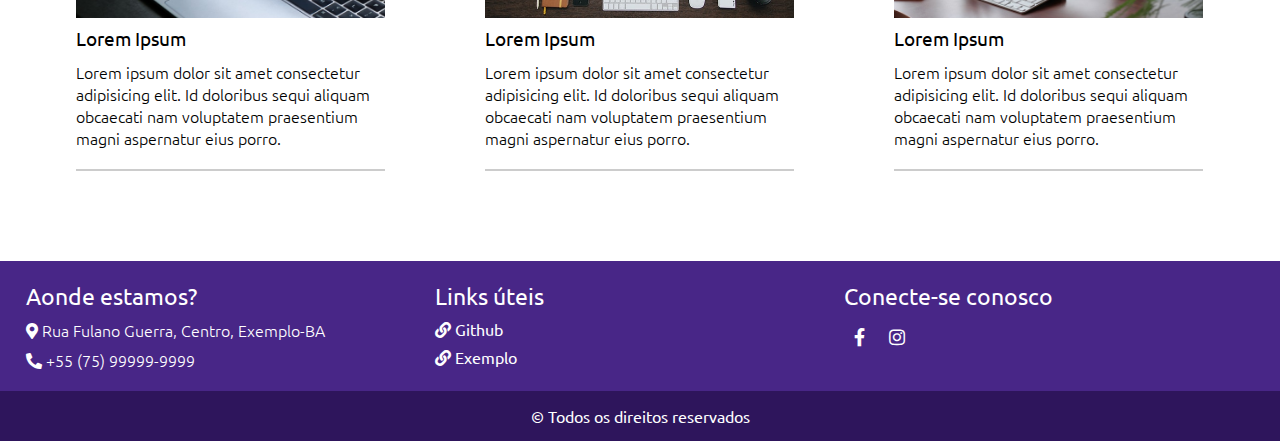
==== commit 8f4c2672: "add avatar no index" ====
--- a/index.html
+++ b/index.html
@@ -93,12 +93,12 @@
                     </div>
                 </div><!--avatar-box-->
 
-                <!-- <div class="avatar-box">
+                <div class="avatar-box">
                     <div style="background-image: url('images/face-mas.jpg');" class="img-avatar"></div><div class="descricao-avatar">
                         <h3>Thomas Rodrigues</h3>
                         <p>Propramador, Instrutor, Chefe de desenvolvimento da Ludwig. Apaixonado por programação e games.</p>
                     </div>
-                </div> -->
+                </div>
 
                 <div class="avatar-box">
                     <div style="background-image: url('images/face-fem.jpg');" class="img-avatar"></div><div class="descricao-avatar">
--- a/css/style.css
+++ b/css/style.css
@@ -436,7 +436,7 @@
     padding: 30px 0;
     width: 100%;
     min-height: 200px;
-    background-image: url('../images/img-parallax.jpg');
+    background-image: url('../images/pexels-chelsey-horne-4590386.jpg');
     background-size: cover;
     /* background-position: center; */
     background-attachment: fixed;
@@ -504,7 +504,7 @@
 
 /* Sessão do Sobre Final */
 section.sobre__final{
-    background-color: aliceblue;
+    background-color: rgb(231, 231, 231);
     border-top: 2px solid rgb(224, 224, 224);
     padding: 20px 0;
 }
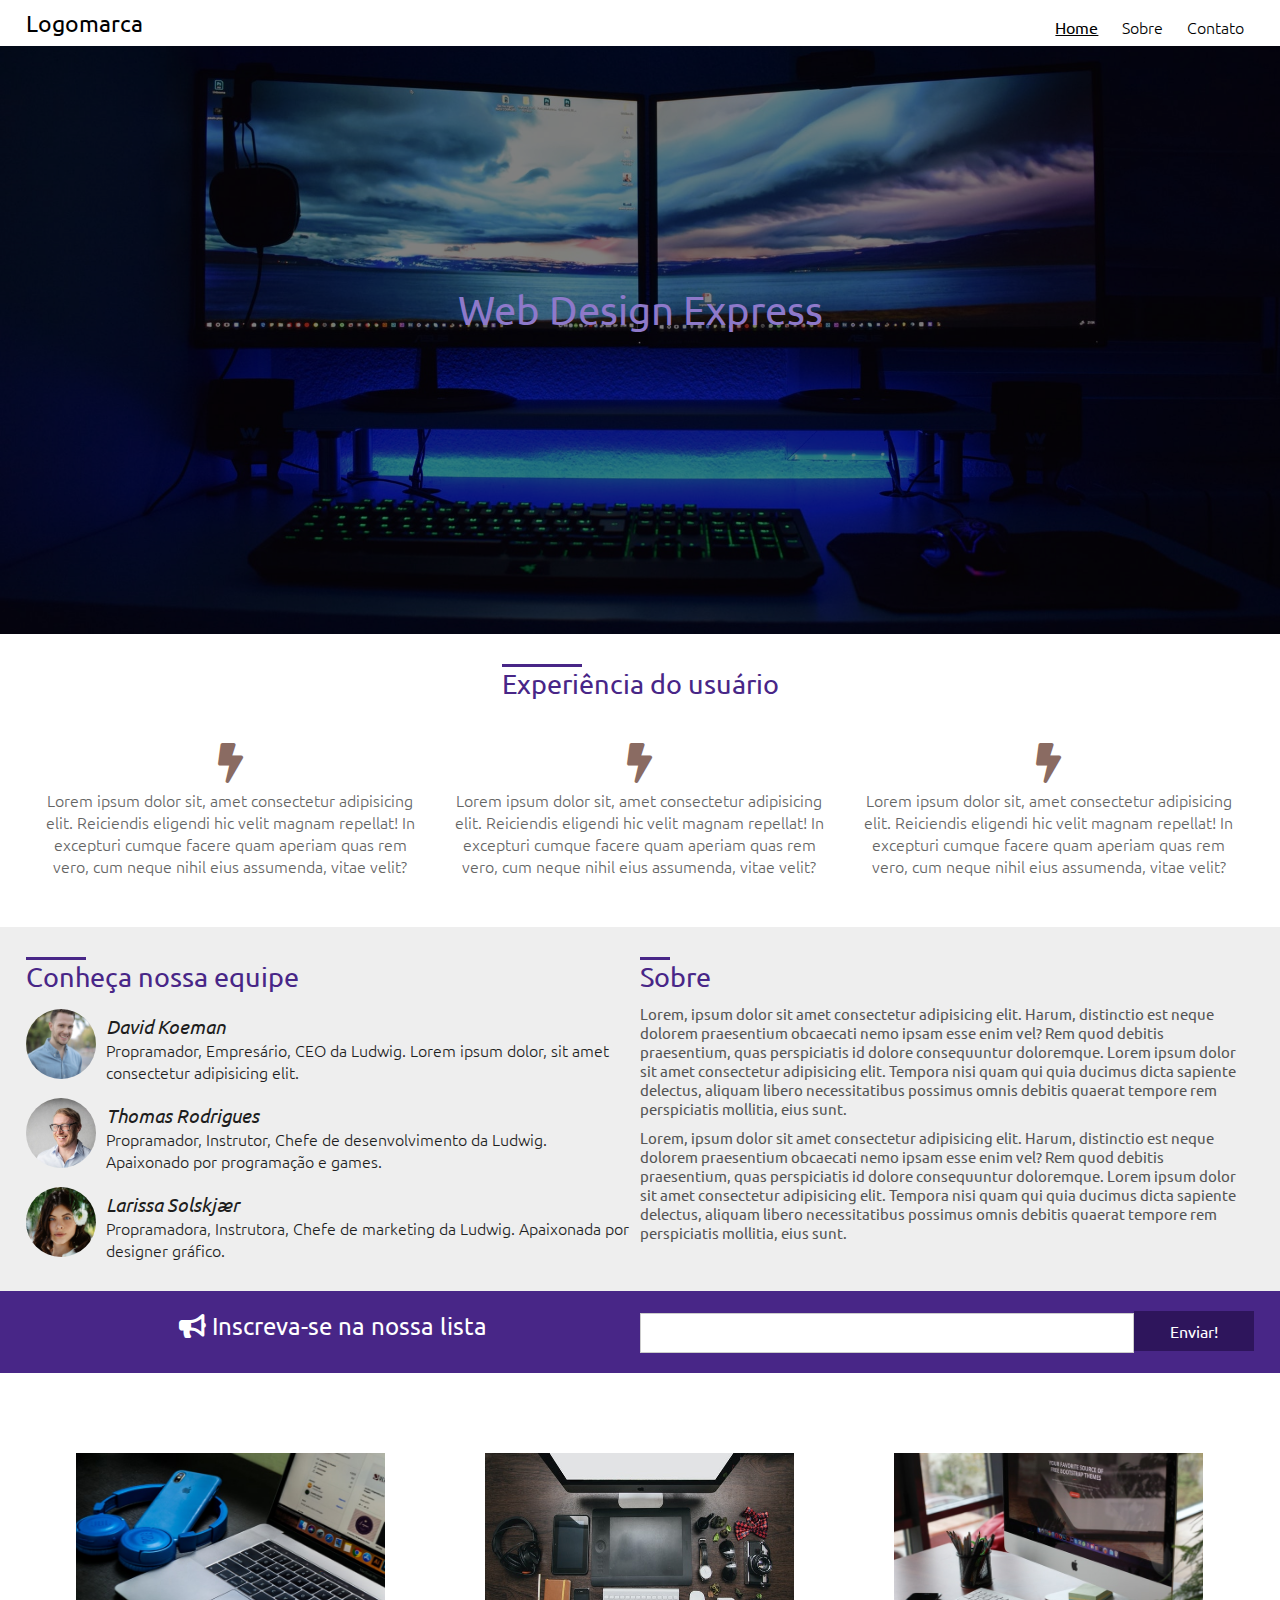
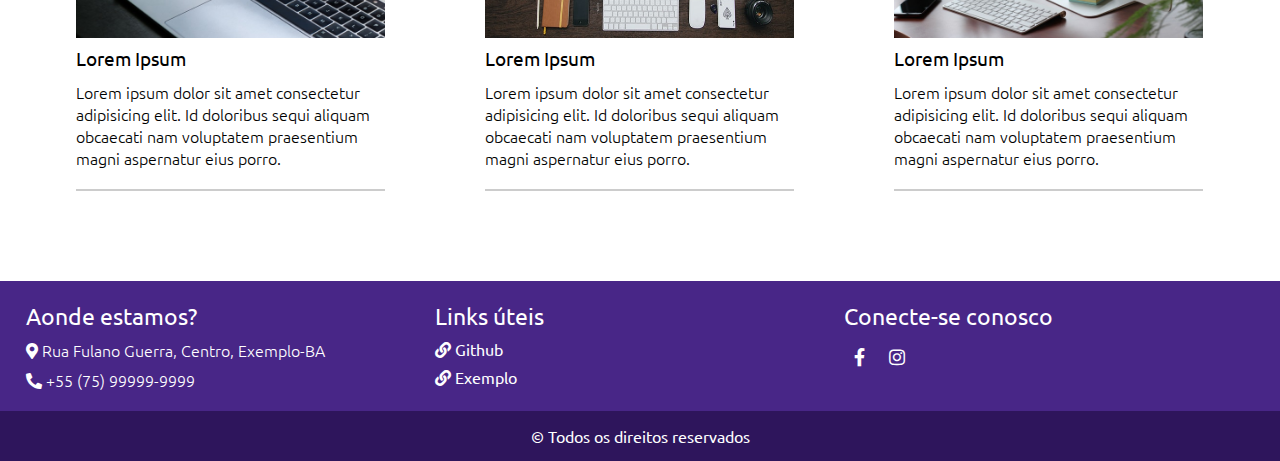
==== commit 87b87359: "Update index.html" ====
--- a/index.html
+++ b/index.html
@@ -46,8 +46,8 @@
         <div class="overlay"></div>
         <div class="container">
             <h2>Web Design Express</h2>
-        <p>Lorem ipsum dolor sit, amet consectetur adipisicing elit. Odio ad labore nobis ab dicta repellendus? Totam officia blanditiis reiciendis consequatur in nulla nobis temporibus porro deserunt. Nulla repudiandae recusandae possimus. Lorem ipsum dolor sit, amet consectetur adipisicing elit. Sed, pariatur! Atque, aliquid suscipit. Distinctio iusto quidem tempore ad maiores corporis possimus libero, perspiciatis esse! Ullam repellat qui facilis earum ducimus.</p>
-        <p>Lorem ipsum dolor sit amet consectetur adipisicing elit. Dolorum at ipsa laborum asperiores hic saepe, doloremque sed molestiae fuga! Pariatur dolorem modi officia quas ullam nulla est molestiae nostrum maxime! Lorem ipsum dolor sit amet consectetur, adipisicing elit. Autem, beatae. Autem quia voluptatem atque assumenda perferendis porro mollitia sint nobis, veniam vero! Eum nulla sit sapiente magnam maiores tenetur inventore!</p>
+        <!-- <p>Lorem ipsum dolor sit, amet consectetur adipisicing elit. Odio ad labore nobis ab dicta repellendus? Totam officia blanditiis reiciendis consequatur in nulla nobis temporibus porro deserunt. Nulla repudiandae recusandae possimus. Lorem ipsum dolor sit, amet consectetur adipisicing elit. Sed, pariatur! Atque, aliquid suscipit. Distinctio iusto quidem tempore ad maiores corporis possimus libero, perspiciatis esse! Ullam repellat qui facilis earum ducimus.</p>
+        <p>Lorem ipsum dolor sit amet consectetur adipisicing elit. Dolorum at ipsa laborum asperiores hic saepe, doloremque sed molestiae fuga! Pariatur dolorem modi officia quas ullam nulla est molestiae nostrum maxime! Lorem ipsum dolor sit amet consectetur, adipisicing elit. Autem, beatae. Autem quia voluptatem atque assumenda perferendis porro mollitia sint nobis, veniam vero! Eum nulla sit sapiente magnam maiores tenetur inventore!</p> -->
         </div><!--container-->
     </section>
 
@@ -137,19 +137,19 @@
     <section class="cards">
         <div class="container">
             <div class="card-single">
-                <img src="images/macbook-e-jbl.jpg" alt="" title="">
+                <img src="images/macbook-e-jbl.jpg" alt="macbook e um fone JBL" title="">
                 <h3>Lorem Ipsum</h3>
                 <p>Lorem ipsum dolor sit amet consectetur adipisicing elit. Id doloribus sequi aliquam obcaecati nam voluptatem praesentium magni aspernatur eius porro.</p>
             </div><!--card-single-->
 
             <div class="card-single">
-                <img src="images/de-cima-pc-branco.jpg" alt="" title="">
+                <img src="images/de-cima-pc-branco.jpg" alt="Foto de cima de acessórios de notebook" title="">
                 <h3>Lorem Ipsum</h3>
                 <p>Lorem ipsum dolor sit amet consectetur adipisicing elit. Id doloribus sequi aliquam obcaecati nam voluptatem praesentium magni aspernatur eius porro.</p>
             </div><!--card-single-->
 
             <div class="card-single">
-                <img src="images/apple.jpg" alt="" title="">
+                <img src="images/apple.jpg" alt="computador da apple" title="">
                 <h3>Lorem Ipsum</h3>
                 <p>Lorem ipsum dolor sit amet consectetur adipisicing elit. Id doloribus sequi aliquam obcaecati nam voluptatem praesentium magni aspernatur eius porro.</p>
             </div><!--card-single-->
--- a/css/style.css
+++ b/css/style.css
@@ -4,6 +4,7 @@
     box-sizing: border-box;
     font-family: 'Montserrat', sans-serif;
     font-family: 'Ubuntu', sans-serif;
+    outline: none;
 }
 
 html, body{
@@ -125,7 +126,7 @@
 section.main-bg{
     position: relative;
     width: 100%;
-    padding: 140px 0 200px 0;
+    padding: 240px 0 300px 0;
     background-image: url('../images/pc-com-led-azul.jpg');
     background-position: center;
     background-size: cover;
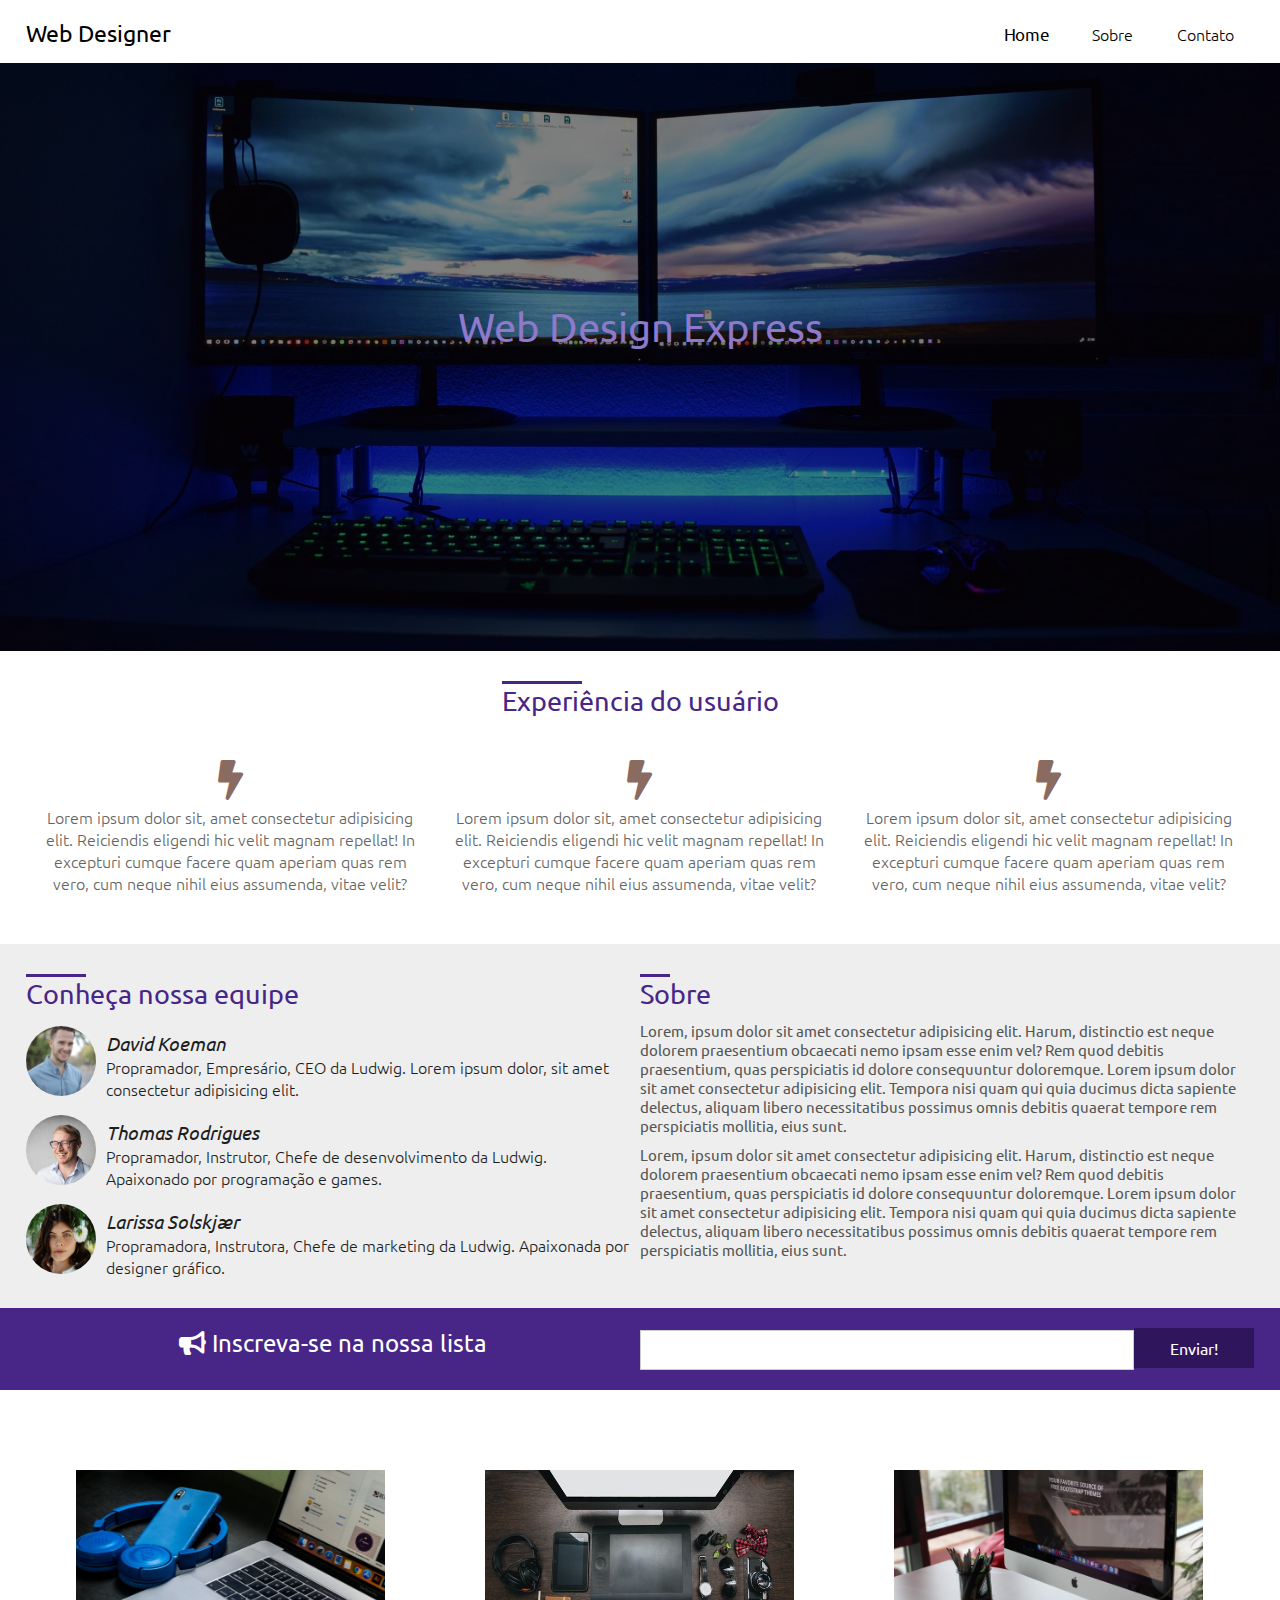
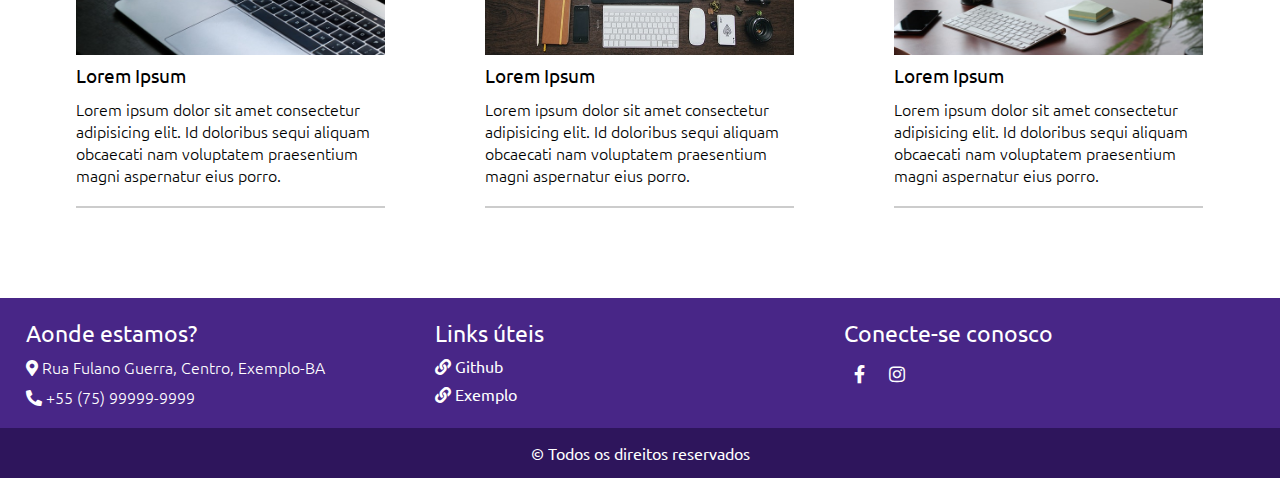
==== commit 405a260f: "menu desktop e mobile estilizado" ====
--- a/index.html
+++ b/index.html
@@ -19,7 +19,7 @@
         <div class="container">
             <div class="logo">
                 <a href="index.html">
-                    <!-- <h2><i class="fab fa-angrycreative"></i></h2> --><h2>Logomarca</h2>
+                    <!-- <h2><i class="fab fa-angrycreative"></i></h2> --><h2>Web Designer</h2>
                 </a>
             </div><!--logo-->
             <nav class="menu-desktop">
--- a/css/style.css
+++ b/css/style.css
@@ -44,11 +44,12 @@
 
 /* Classes do meu site */
 header{
-    padding: 8px 0;
+    padding: 15px 0;
 }
 
 .logo{
     float: left;
+    margin-top: 3px;
 }
 
 .logo h2{
@@ -61,7 +62,7 @@
     text-decoration: none;
 }
 
-nav.menu-desktop li.selected{font-weight: normal; text-decoration: underline;}
+nav.menu-desktop li.selected{font-weight: normal; transform: scale(1.05);}
 
 nav.menu-desktop{
     float: right;
@@ -73,7 +74,7 @@
 }
 
 nav.menu-desktop li{
-    margin: 0 10px;
+    margin: 0 20px;
     display: inline-block;
     font-weight: lighter;
 }
@@ -99,21 +100,20 @@
     width: 100%;
     background-color: white;
     position: absolute;
-    top: 45px;
+    top: 58px;
     left: 0;
     z-index: 999;
     text-align: center;
 }
 
 nav.menu-mobile li{
-    padding: 8px 0;
-    border-bottom: 1px solid black;
+    padding: 15px 0;
     text-decoration: none;
     color: black;
 }
 
 nav.menu-mobile li.selected{
-    background-color: rgb(240, 240, 240);
+    box-shadow: 1px 1px 15px 0px rgba(0,0,0,0.20);
 }
 
 nav.menu-mobile a{
